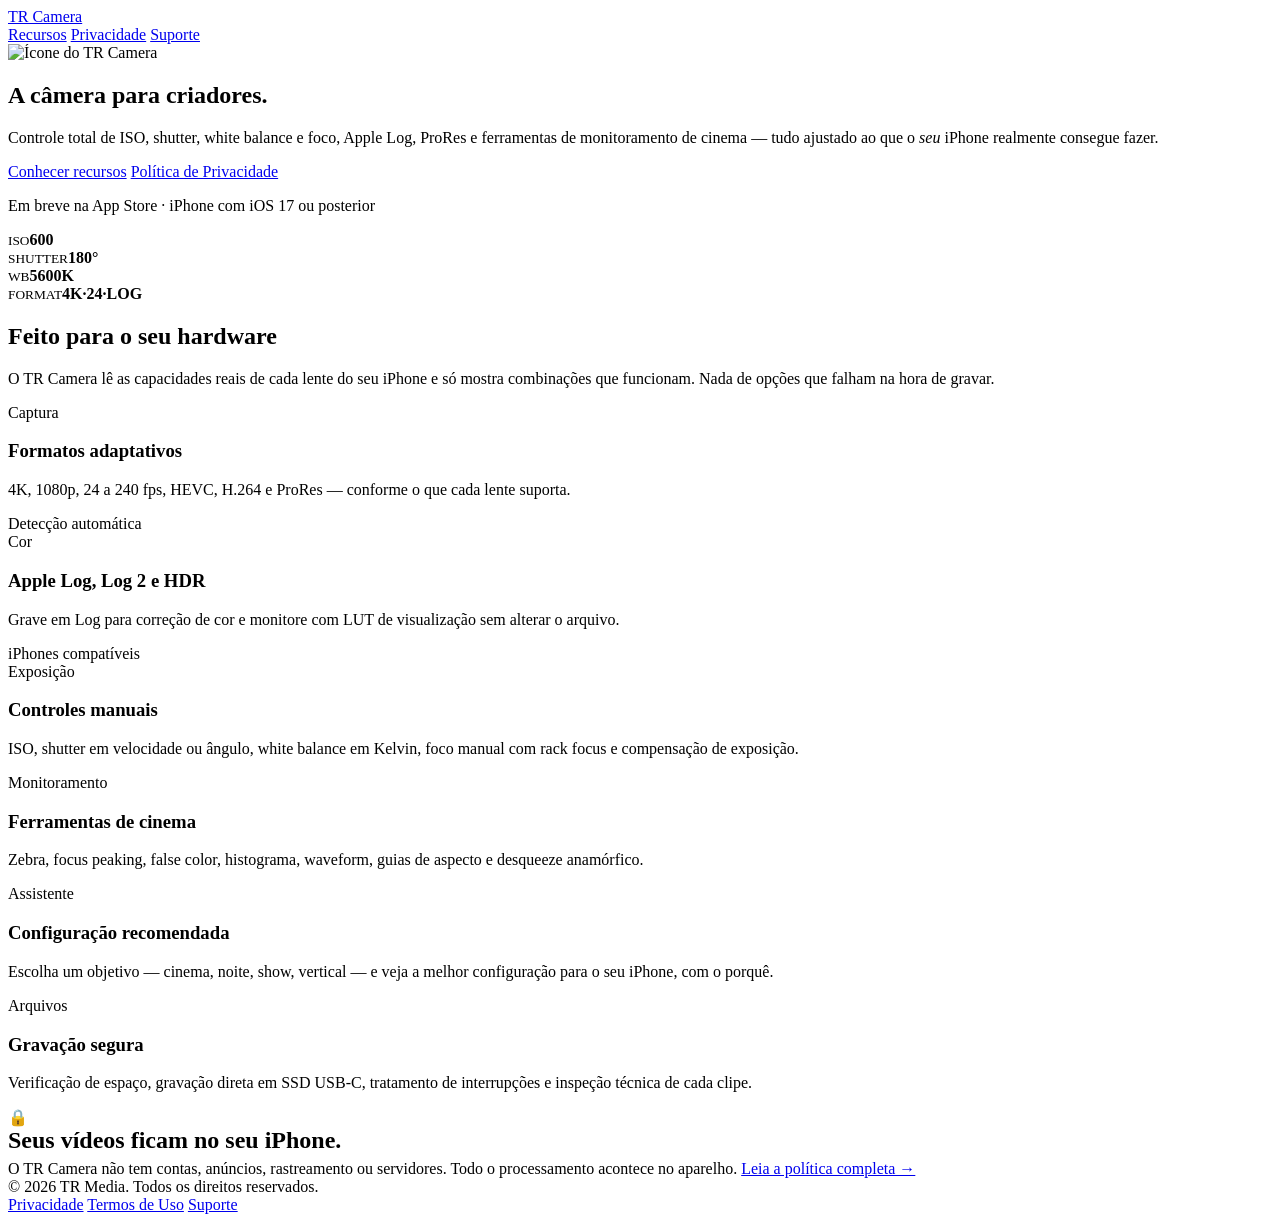
==== public/index.html @ 726fb90d "Vercel: serve public/ directly, no build step Renames site/ to public/ so Vercel serves it as-is; re" ====
<!doctype html>
<html lang="pt-BR">
<head>
  <meta charset="utf-8">
  <meta name="viewport" content="width=device-width, initial-scale=1">
  <title>TR Camera — Câmera de vídeo profissional para iPhone</title>
  <meta name="description" content="TR Camera transforma o seu iPhone numa câmera de vídeo profissional: ISO, shutter angle, Apple Log, ProRes, zebra, focus peaking e waveform — adaptado ao hardware real de cada iPhone.">
  <meta property="og:title" content="TR Camera">
  <meta property="og:description" content="Câmera de vídeo profissional que se adapta ao seu iPhone.">
  <meta property="og:image" content="/assets/icon.png">
  <meta name="theme-color" content="#07090c">
  <link rel="icon" href="/assets/icon-256.png">
  <link rel="apple-touch-icon" href="/assets/icon-256.png">
  <link rel="preconnect" href="https://fonts.googleapis.com">
  <link href="https://fonts.googleapis.com/css2?family=Inter:wght@400;600;700;800&display=swap" rel="stylesheet">
  <link rel="stylesheet" href="/styles.css">
</head>
<body>
  <header class="nav">
    <div class="wrap">
      <a class="brand" href="/"><img src="/assets/icon-256.png" alt="">TR Camera</a>
      <nav class="nav-links">
        <a href="#recursos">Recursos</a>
        <a href="#privacidade">Privacidade</a>
        <a href="/suporte">Suporte</a>
      </nav>
    </div>
  </header>

  <main>
    <section class="hero">
      <div class="wrap">
        <img class="icon" src="/assets/icon.png" alt="Ícone do TR Camera">
        <h1>A câmera para criadores.</h1>
        <p class="lead">Controle total de ISO, shutter, white balance e foco, Apple Log, ProRes e ferramentas de monitoramento de cinema — tudo ajustado ao que o <em>seu</em> iPhone realmente consegue fazer.</p>
        <div class="cta">
          <a class="btn primary" href="#recursos">Conhecer recursos</a>
          <a class="btn ghost" href="/privacidade">Política de Privacidade</a>
        </div>
        <p class="soon">Em breve na App Store · iPhone com iOS 17 ou posterior</p>
        <div class="wrap hud" aria-hidden="true">
          <div class="cell"><small>ISO</small><b>600</b></div>
          <div class="cell"><small>SHUTTER</small><b>180°</b></div>
          <div class="cell"><small>WB</small><b>5600K</b></div>
          <div class="cell"><small>FORMAT</small><b>4K·24·LOG</b></div>
        </div>
      </div>
    </section>

    <section id="recursos">
      <div class="wrap">
        <h2>Feito para o seu hardware</h2>
        <p class="section-lead">O TR Camera lê as capacidades reais de cada lente do seu iPhone e só mostra combinações que funcionam. Nada de opções que falham na hora de gravar.</p>
        <div class="grid">
          <div class="card"><div class="k">Captura</div><h3>Formatos adaptativos</h3><p>4K, 1080p, 24 a 240 fps, HEVC, H.264 e ProRes — conforme o que cada lente suporta.</p><span class="pill">Detecção automática</span></div>
          <div class="card"><div class="k">Cor</div><h3>Apple Log, Log 2 e HDR</h3><p>Grave em Log para correção de cor e monitore com LUT de visualização sem alterar o arquivo.</p><span class="pill">iPhones compatíveis</span></div>
          <div class="card"><div class="k">Exposição</div><h3>Controles manuais</h3><p>ISO, shutter em velocidade ou ângulo, white balance em Kelvin, foco manual com rack focus e compensação de exposição.</p></div>
          <div class="card"><div class="k">Monitoramento</div><h3>Ferramentas de cinema</h3><p>Zebra, focus peaking, false color, histograma, waveform, guias de aspecto e desqueeze anamórfico.</p></div>
          <div class="card"><div class="k">Assistente</div><h3>Configuração recomendada</h3><p>Escolha um objetivo — cinema, noite, show, vertical — e veja a melhor configuração para o seu iPhone, com o porquê.</p></div>
          <div class="card"><div class="k">Arquivos</div><h3>Gravação segura</h3><p>Verificação de espaço, gravação direta em SSD USB-C, tratamento de interrupções e inspeção técnica de cada clipe.</p></div>
        </div>
      </div>
    </section>

    <section id="privacidade">
      <div class="wrap">
        <div class="privacy-banner">
          <div class="big">🔒</div>
          <div>
            <h2 style="margin:0 0 6px">Seus vídeos ficam no seu iPhone.</h2>
            <p style="margin:0;color:var(--muted)">O TR Camera não tem contas, anúncios, rastreamento ou servidores. Todo o processamento acontece no aparelho. <a href="/privacidade">Leia a política completa →</a></p>
          </div>
        </div>
      </div>
    </section>
  </main>

  <footer>
    <div class="wrap">
      <span>© 2026 TR Media. Todos os direitos reservados.</span>
      <nav>
        <a href="/privacidade">Privacidade</a>
        <a href="/termos">Termos de Uso</a>
        <a href="/suporte">Suporte</a>
      </nav>
    </div>
  </footer>
</body>
</html>
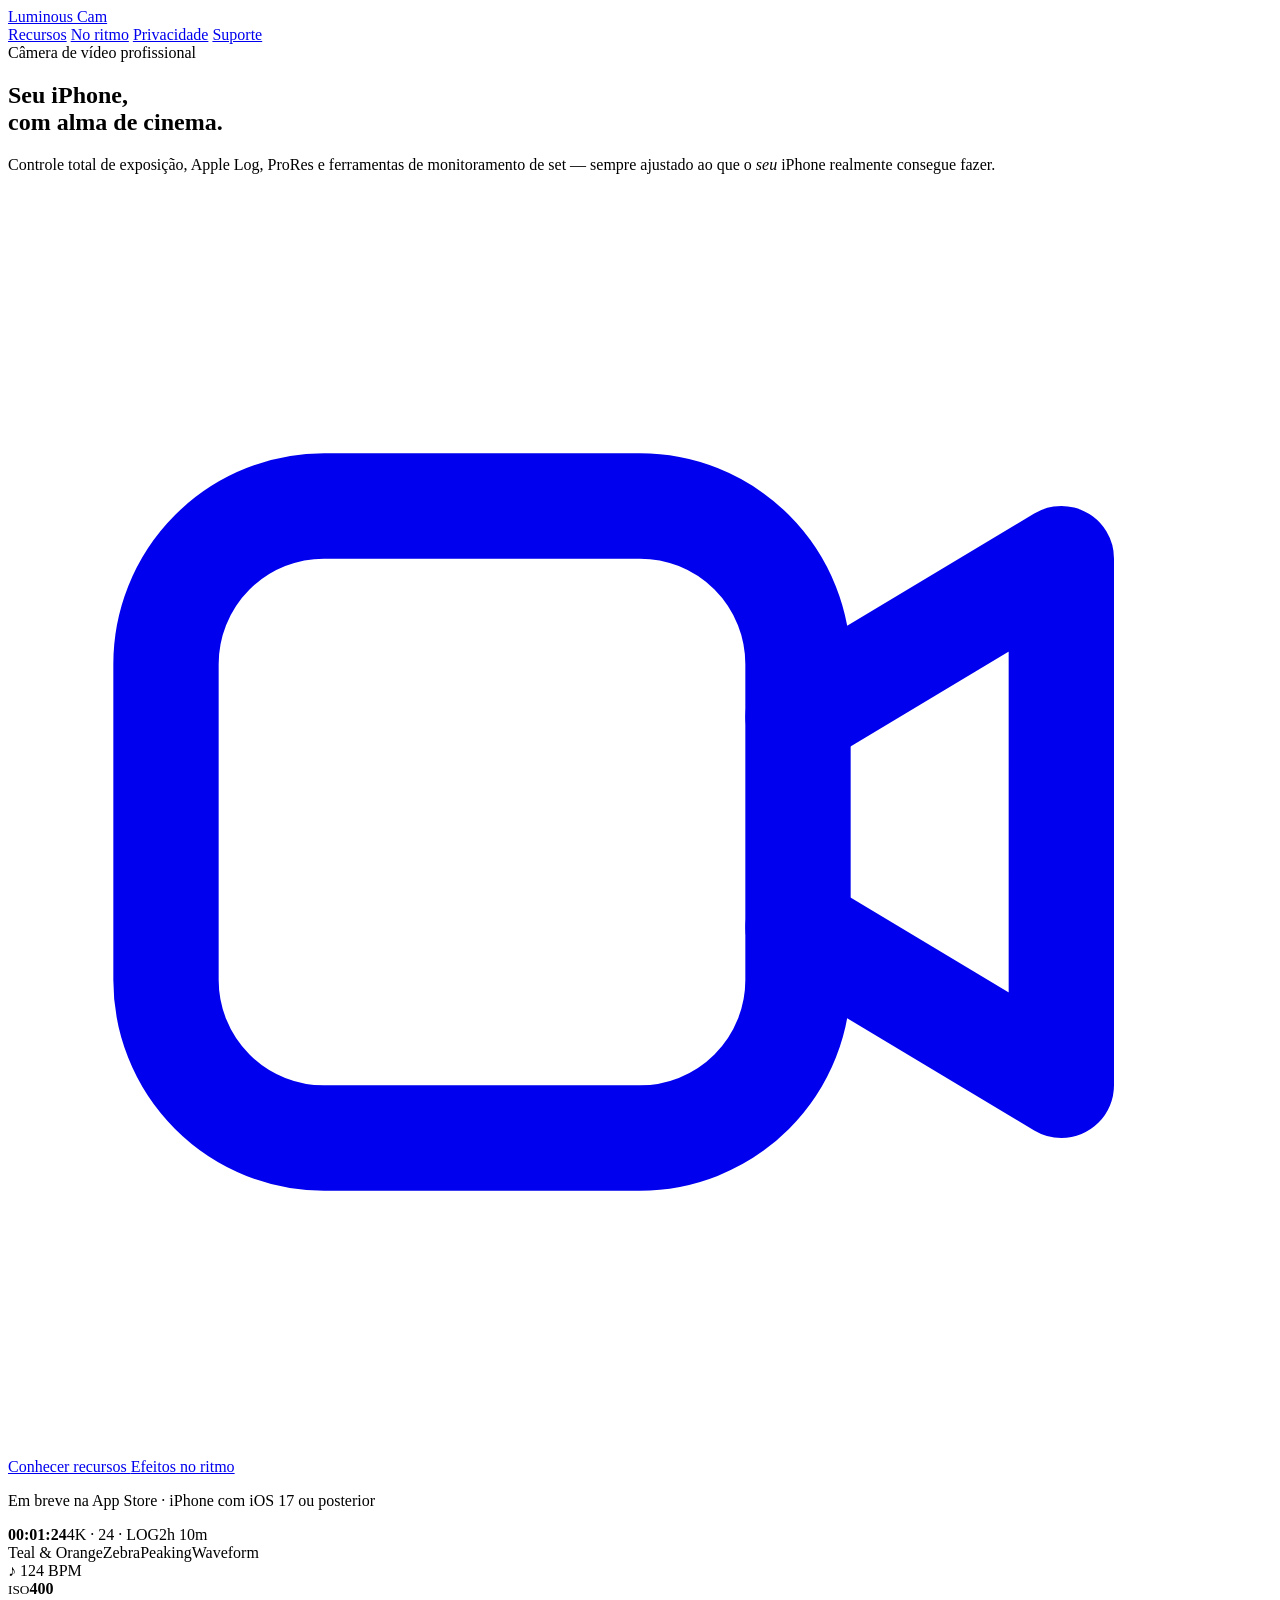
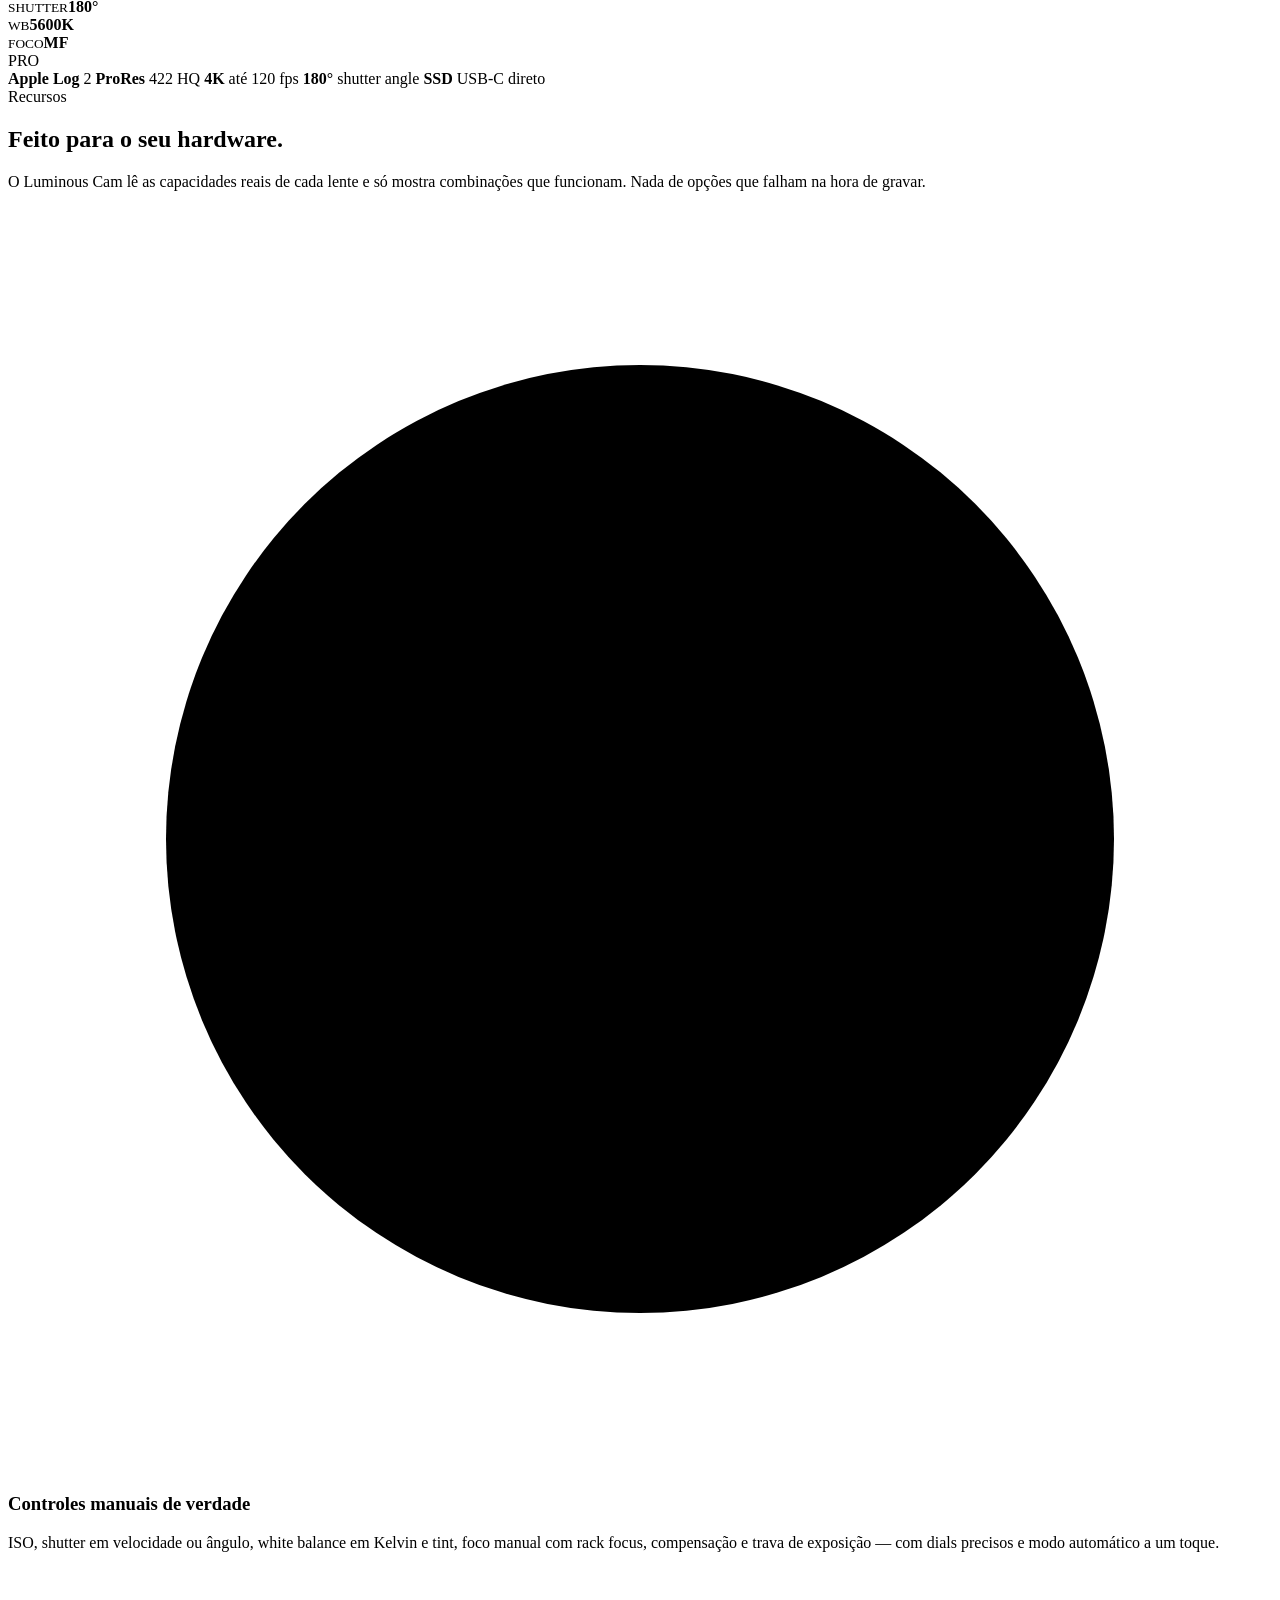
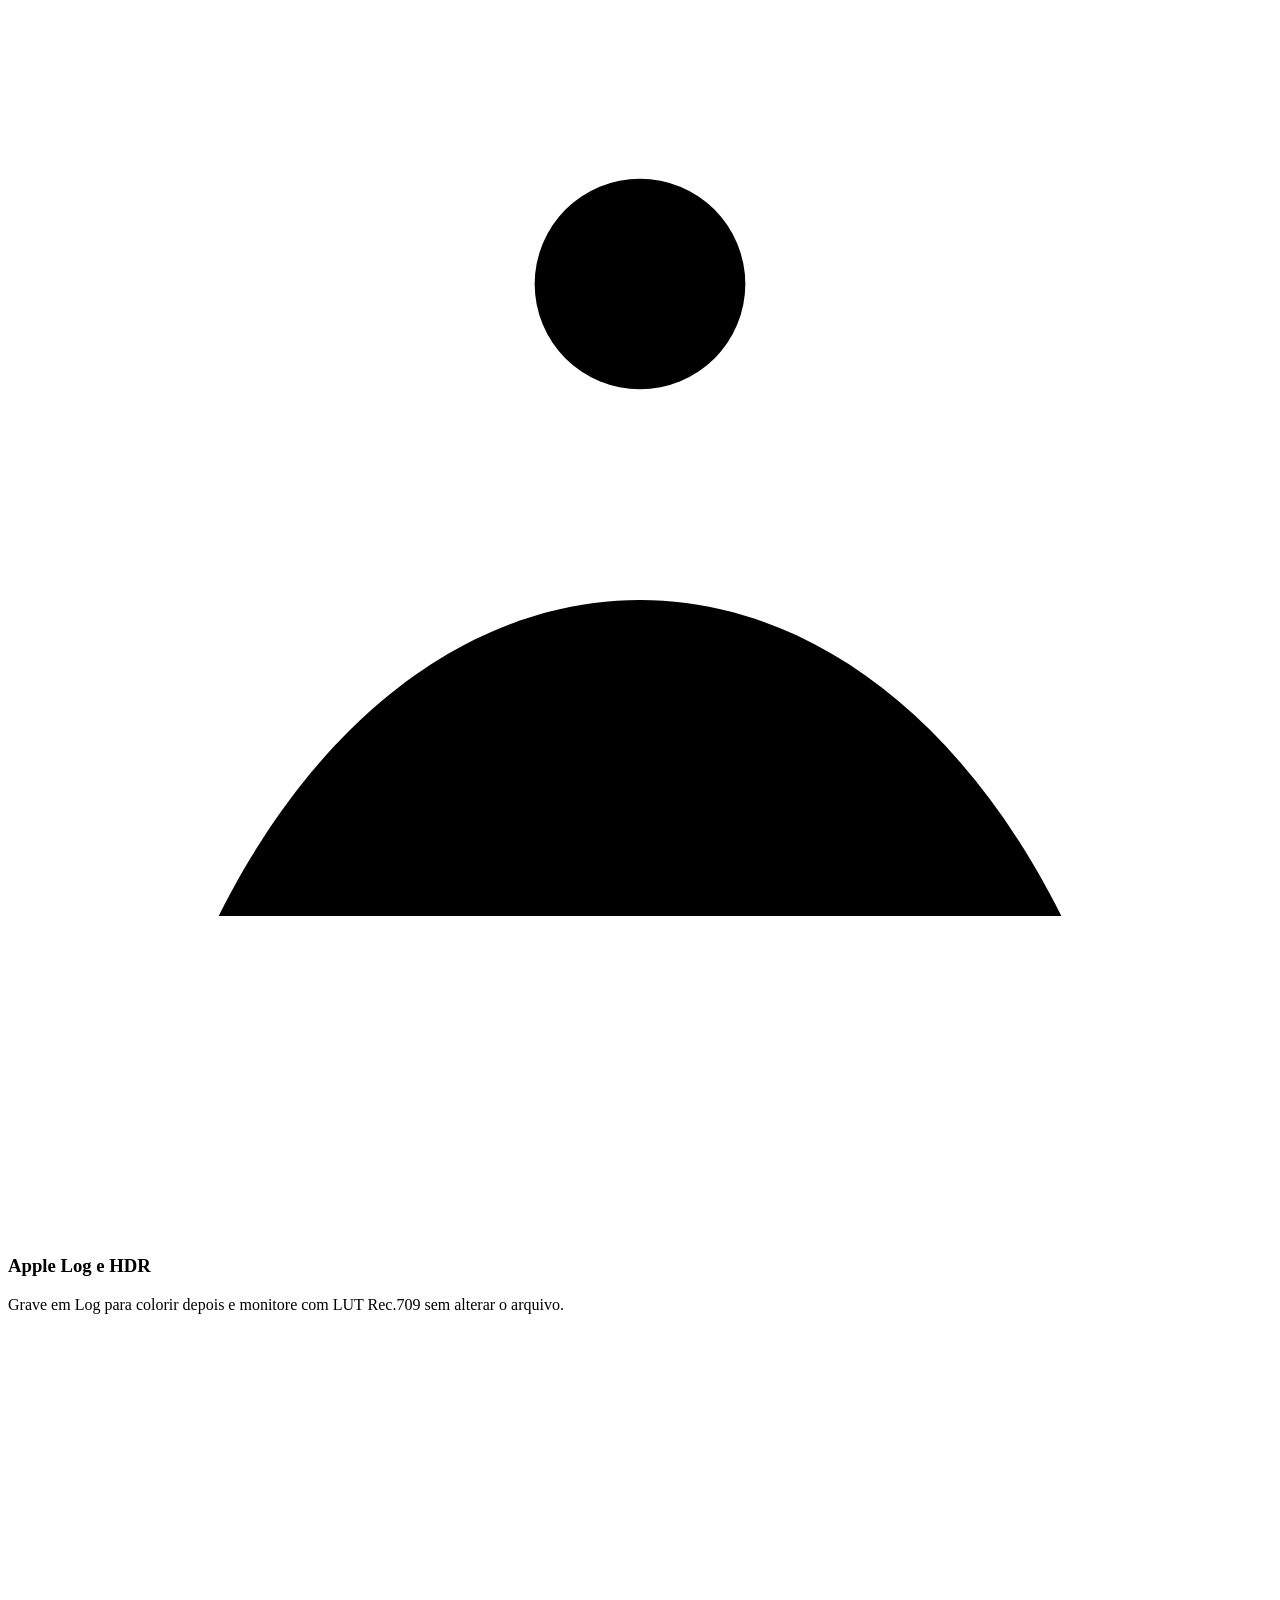
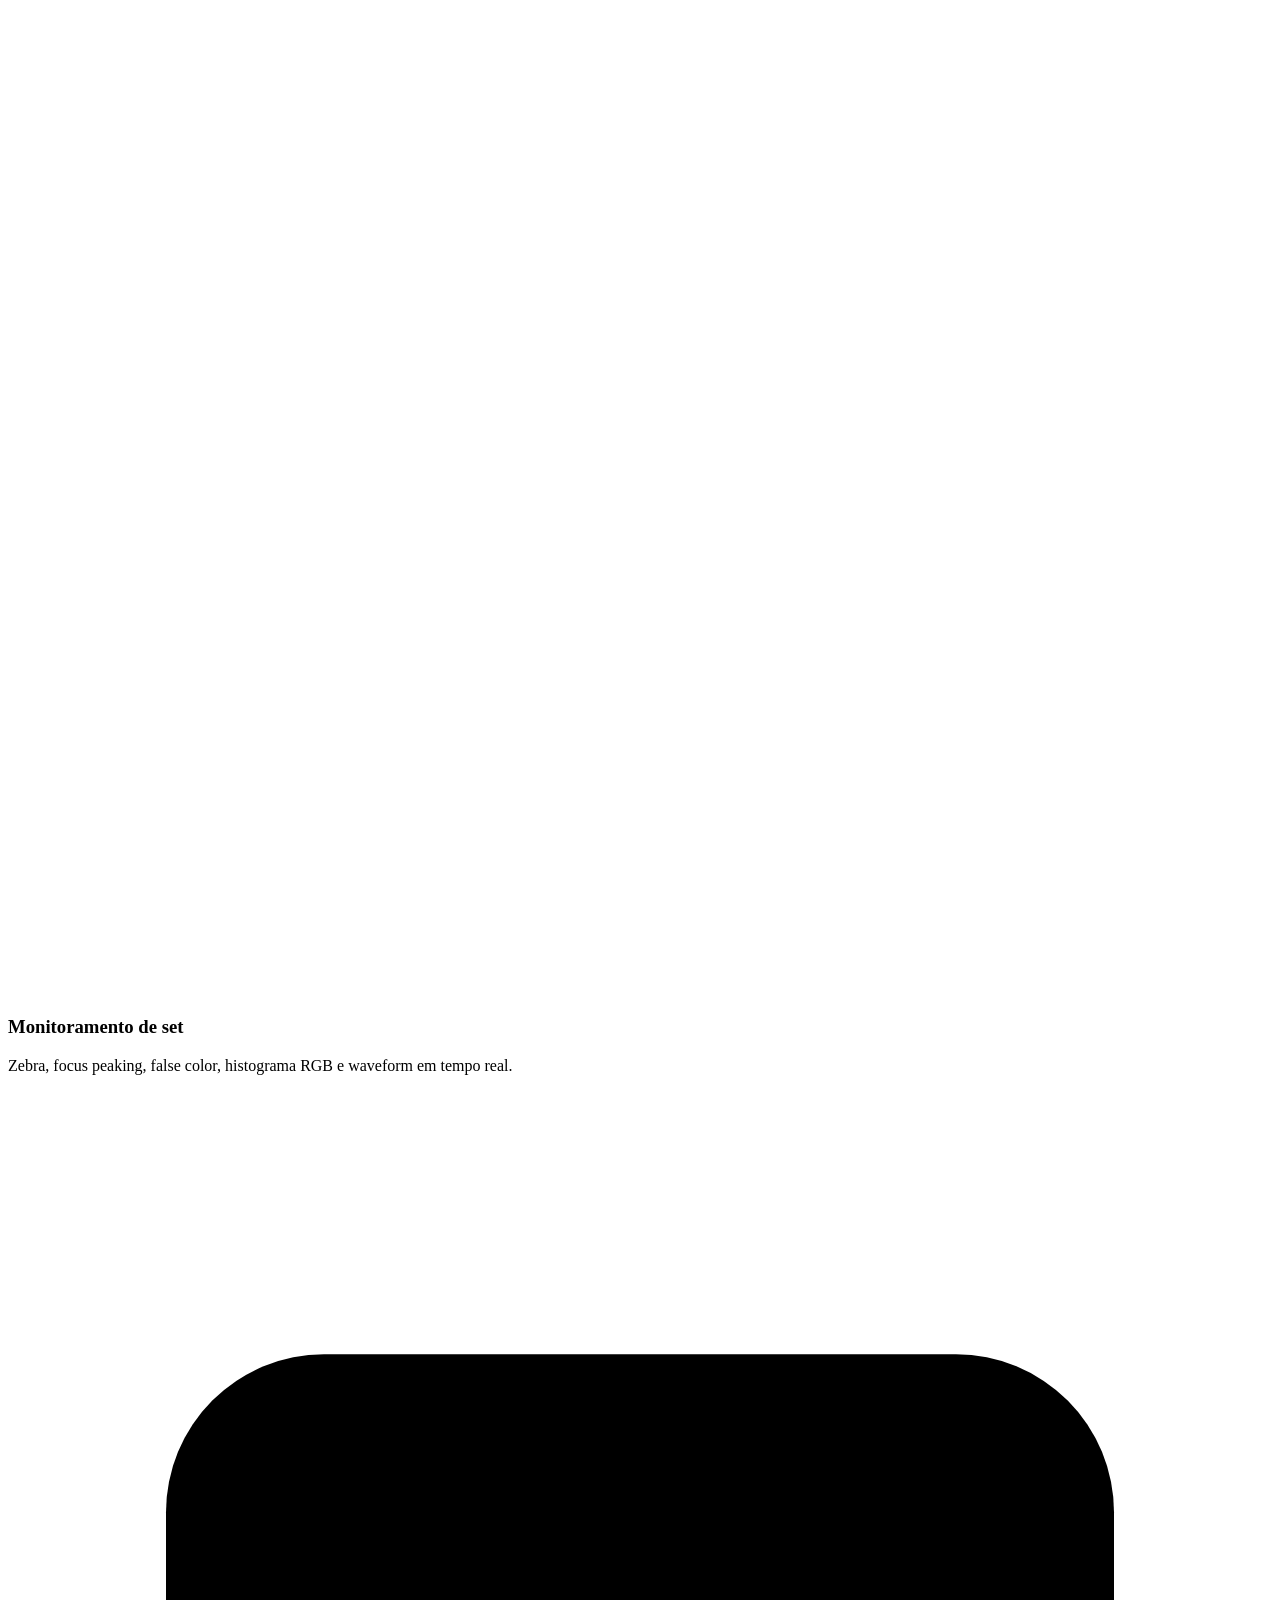
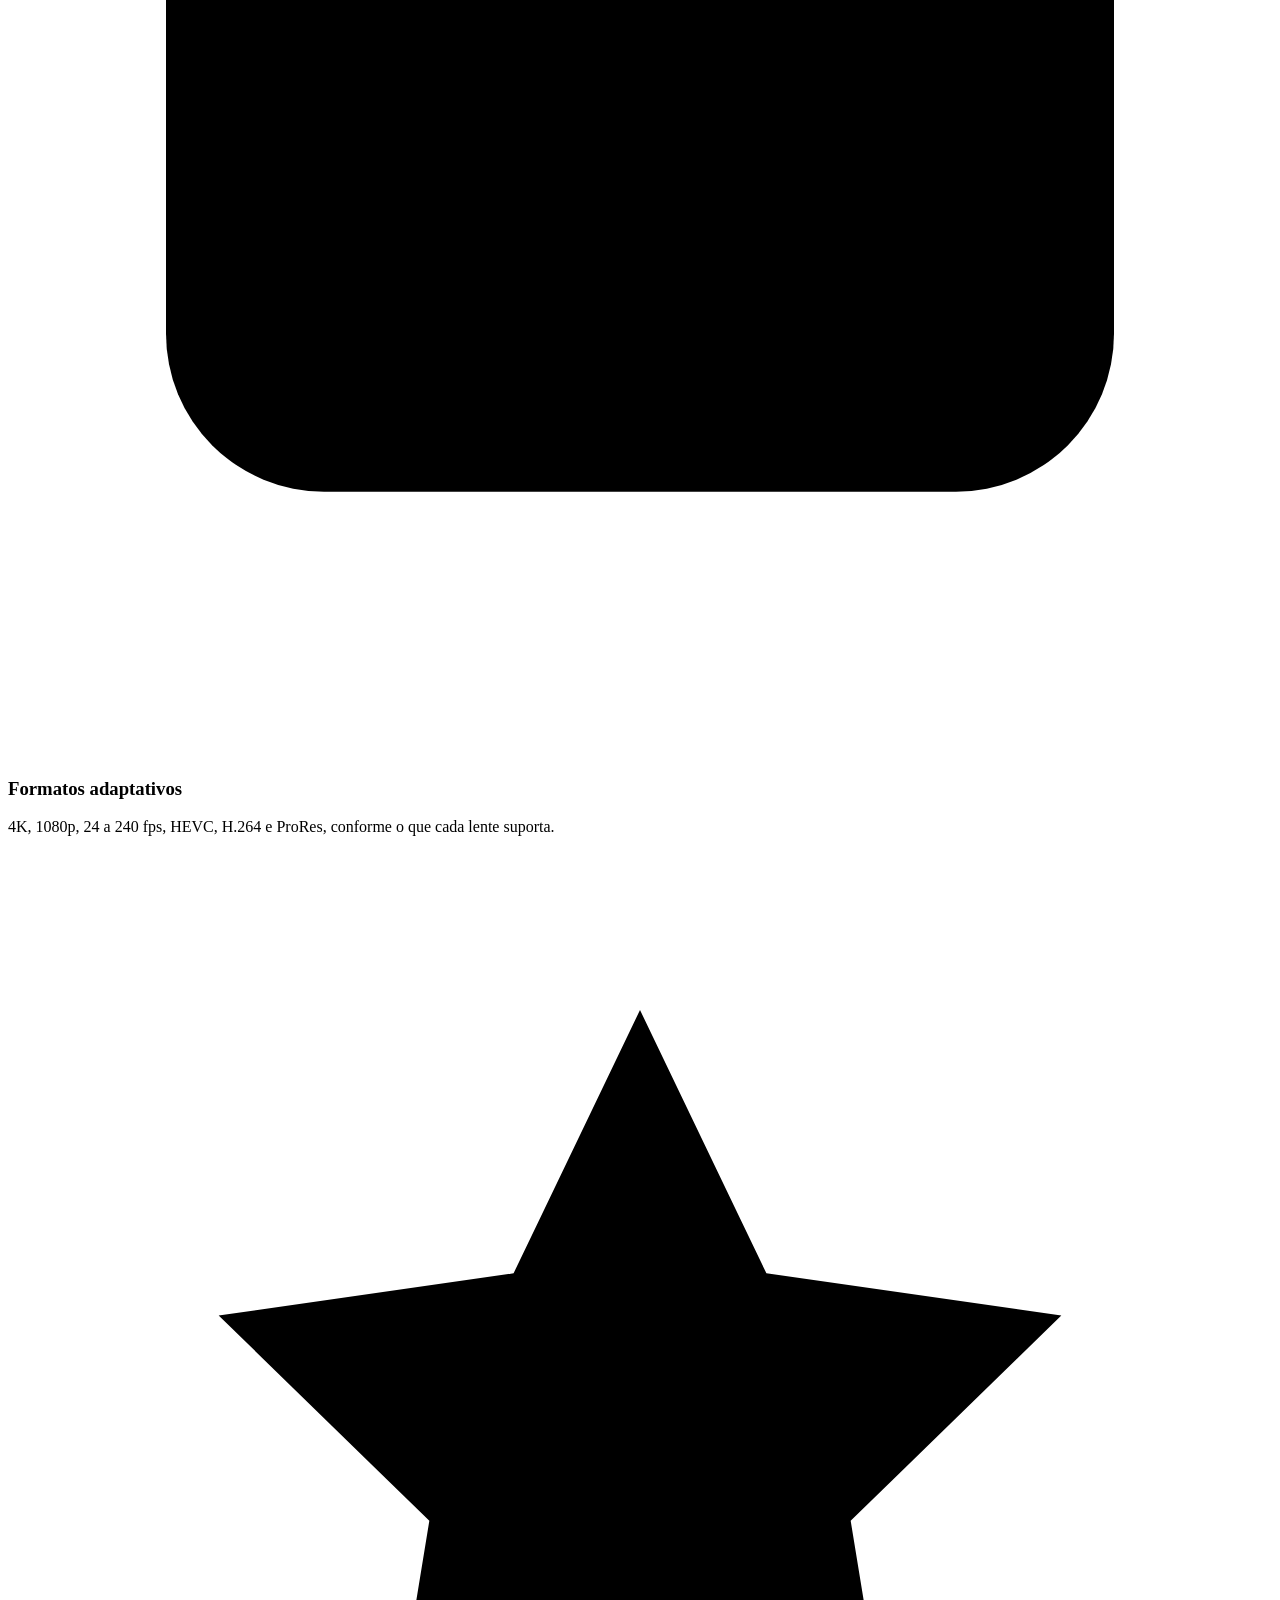
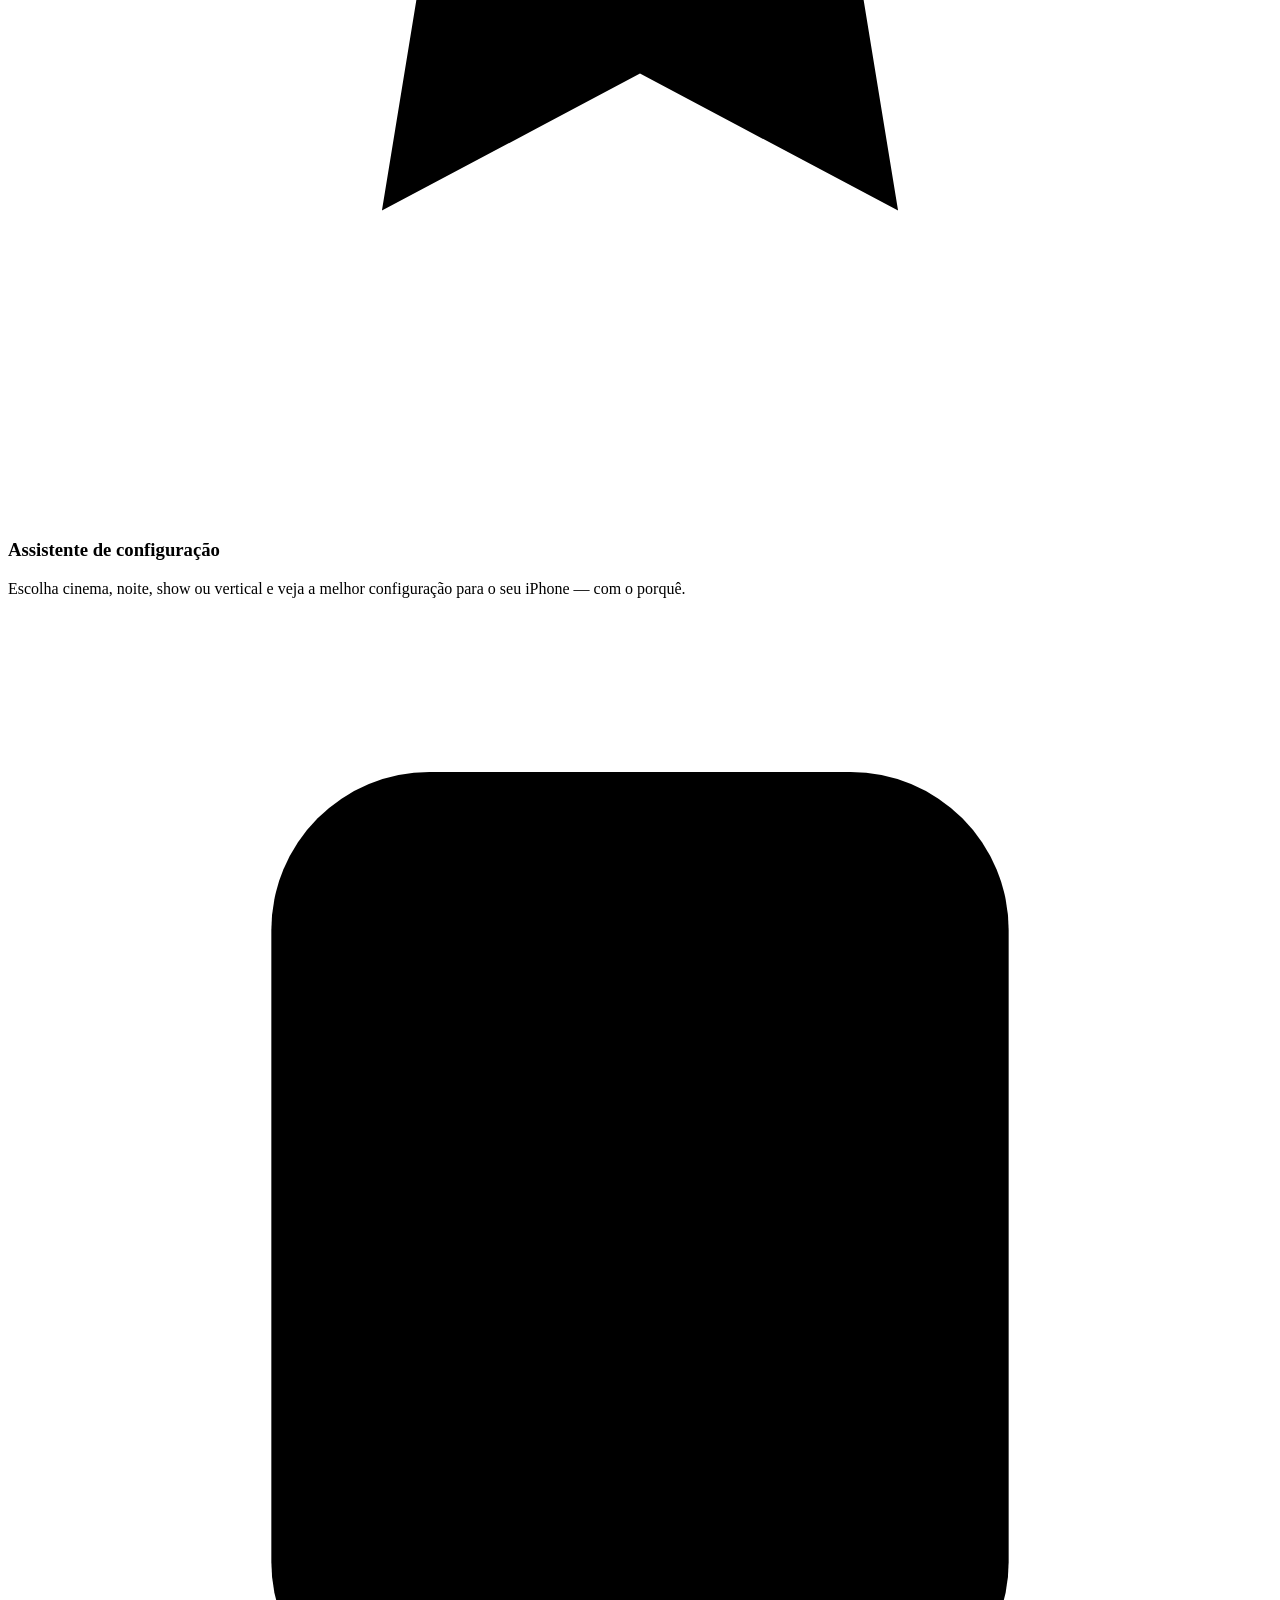
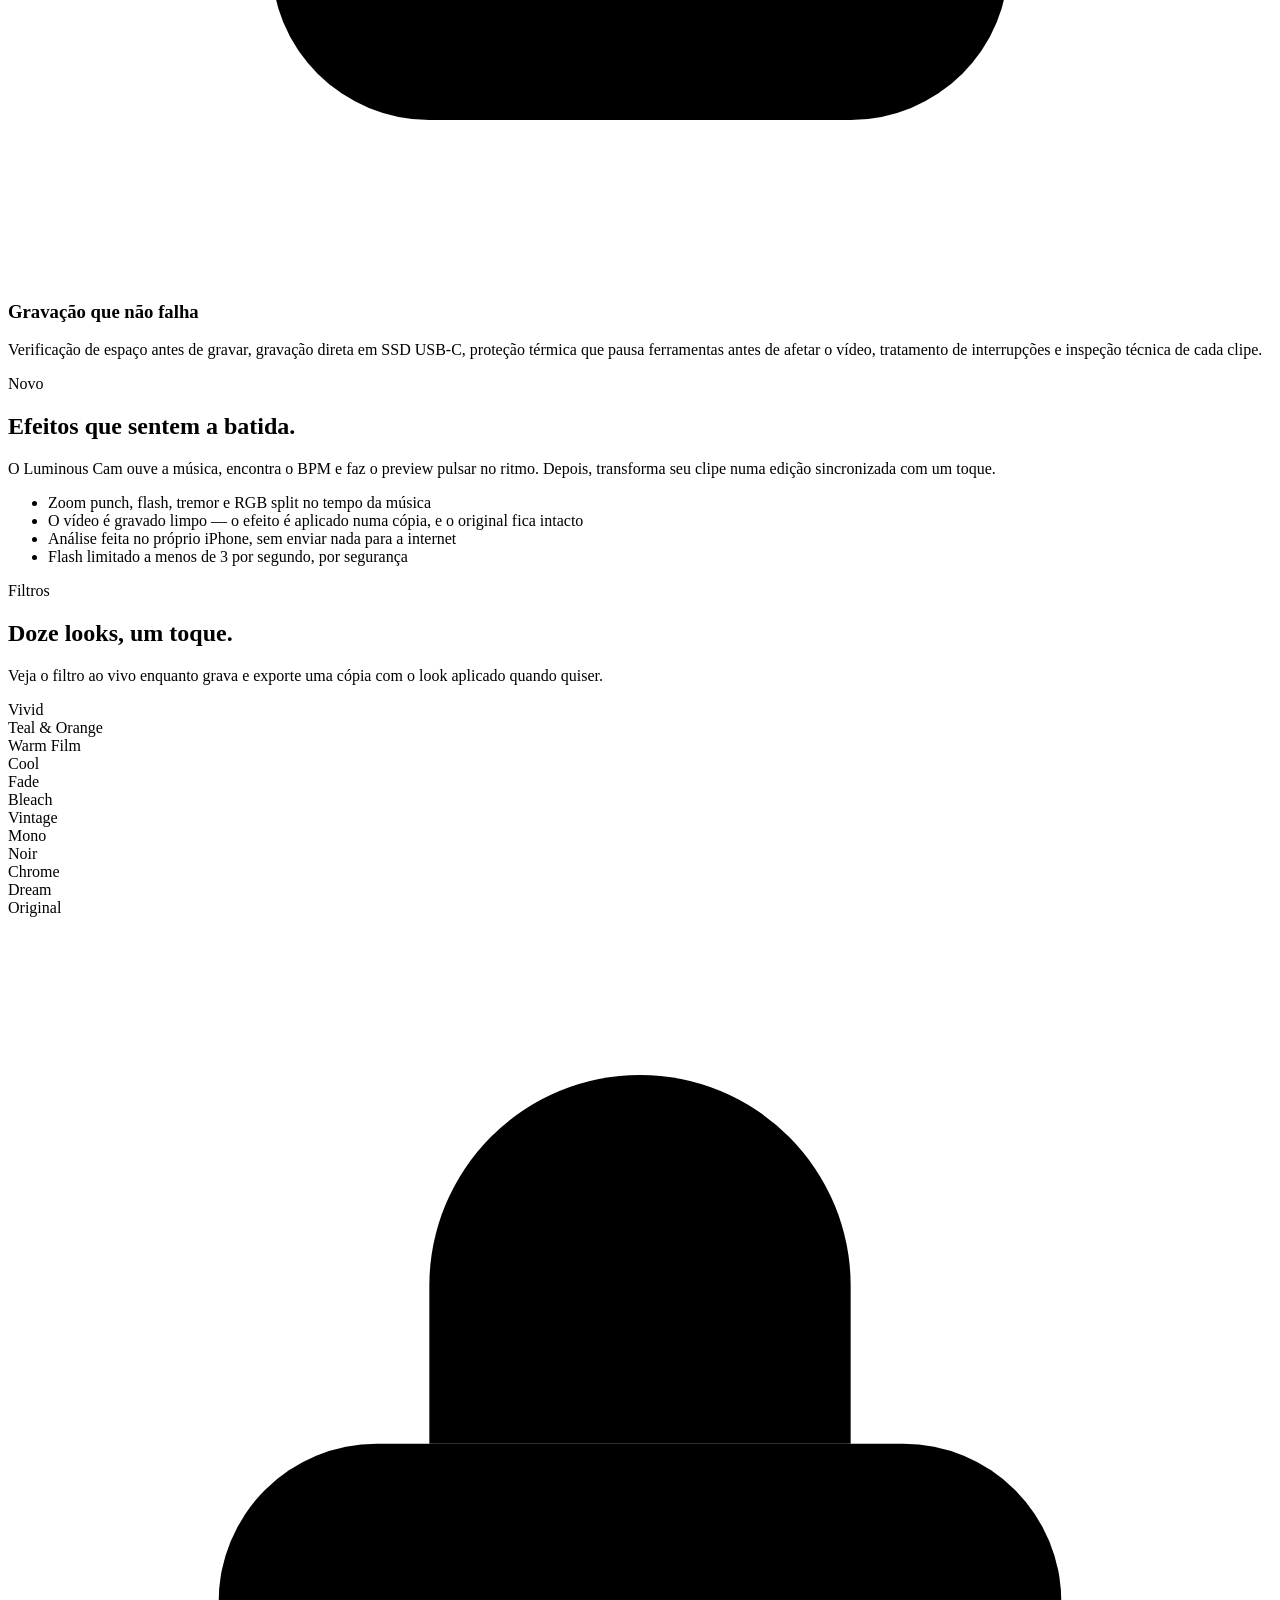
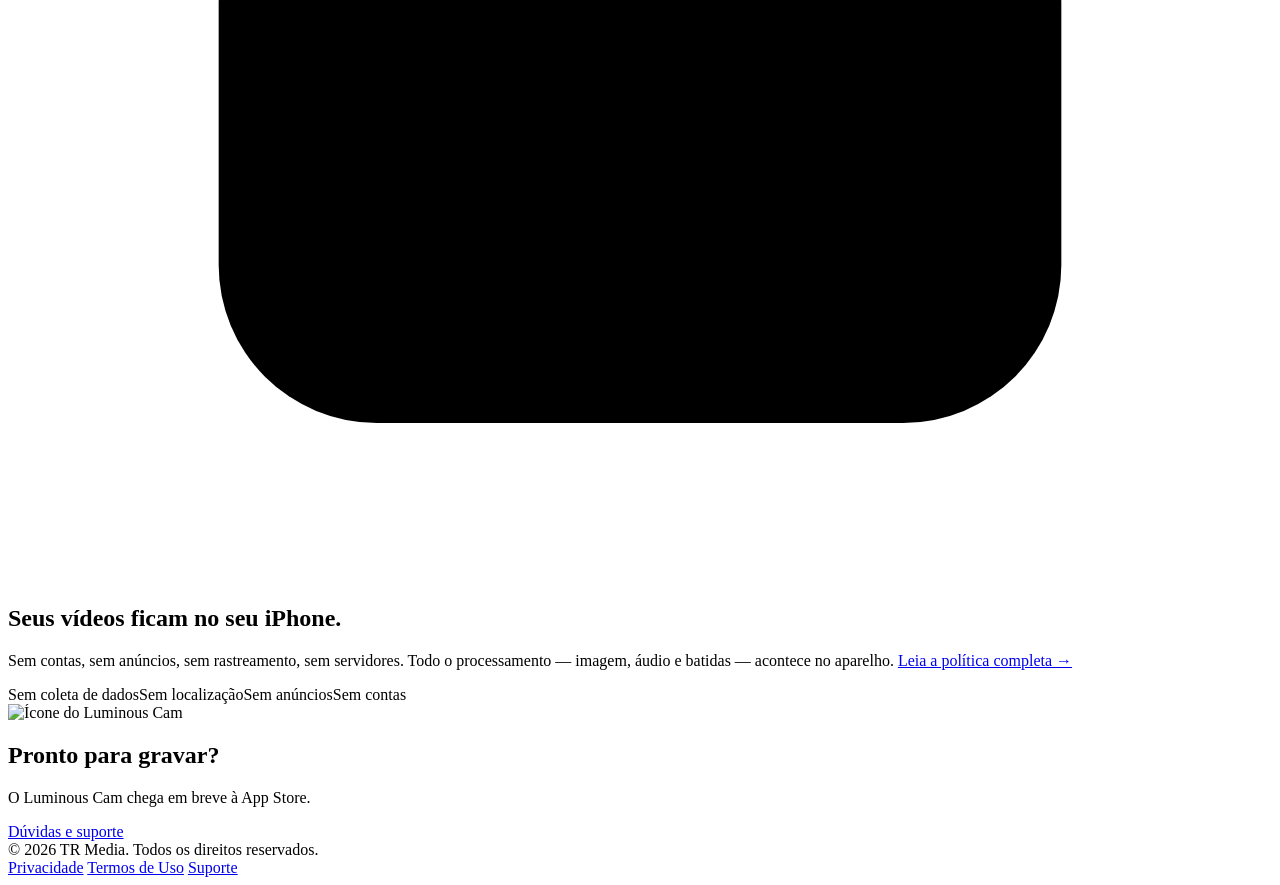
==== commit 86b31e53: "Rename to Luminous Cam, new aperture icon, redesigned site - Display name, permission texts, file me" ====
--- a/public/index.html
+++ b/public/index.html
@@ -3,26 +3,27 @@
 <head>
   <meta charset="utf-8">
   <meta name="viewport" content="width=device-width, initial-scale=1">
-  <title>TR Camera — Câmera de vídeo profissional para iPhone</title>
-  <meta name="description" content="TR Camera transforma o seu iPhone numa câmera de vídeo profissional: ISO, shutter angle, Apple Log, ProRes, zebra, focus peaking e waveform — adaptado ao hardware real de cada iPhone.">
-  <meta property="og:title" content="TR Camera">
-  <meta property="og:description" content="Câmera de vídeo profissional que se adapta ao seu iPhone.">
+  <title>Luminous Cam — câmera de cinema para iPhone</title>
+  <meta name="description" content="Luminous Cam transforma o seu iPhone numa câmera de cinema: ISO, shutter angle, Apple Log, ProRes, zebra, focus peaking, waveform, filtros e efeitos no ritmo da música — adaptado ao hardware real de cada iPhone.">
+  <meta property="og:title" content="Luminous Cam">
+  <meta property="og:description" content="Seu iPhone, com alma de cinema.">
   <meta property="og:image" content="/assets/icon.png">
-  <meta name="theme-color" content="#07090c">
+  <meta name="theme-color" content="#06070a">
   <link rel="icon" href="/assets/icon-256.png">
   <link rel="apple-touch-icon" href="/assets/icon-256.png">
-  <link rel="preconnect" href="https://fonts.googleapis.com">
-  <link href="https://fonts.googleapis.com/css2?family=Inter:wght@400;600;700;800&display=swap" rel="stylesheet">
   <link rel="stylesheet" href="/styles.css">
 </head>
 <body>
+  <div class="aurora" aria-hidden="true"></div>
+
   <header class="nav">
     <div class="wrap">
-      <a class="brand" href="/"><img src="/assets/icon-256.png" alt="">TR Camera</a>
+      <a class="brand" href="/"><img src="/assets/icon-256.png" alt="">Luminous Cam</a>
       <nav class="nav-links">
         <a href="#recursos">Recursos</a>
+        <a href="#ritmo">No ritmo</a>
         <a href="#privacidade">Privacidade</a>
-        <a href="/suporte">Suporte</a>
+        <a class="pill-link" href="/suporte">Suporte</a>
       </nav>
     </div>
   </header>
@@ -30,47 +31,162 @@
   <main>
     <section class="hero">
       <div class="wrap">
-        <img class="icon" src="/assets/icon.png" alt="Ícone do TR Camera">
-        <h1>A câmera para criadores.</h1>
-        <p class="lead">Controle total de ISO, shutter, white balance e foco, Apple Log, ProRes e ferramentas de monitoramento de cinema — tudo ajustado ao que o <em>seu</em> iPhone realmente consegue fazer.</p>
-        <div class="cta">
-          <a class="btn primary" href="#recursos">Conhecer recursos</a>
-          <a class="btn ghost" href="/privacidade">Política de Privacidade</a>
-        </div>
-        <p class="soon">Em breve na App Store · iPhone com iOS 17 ou posterior</p>
-        <div class="wrap hud" aria-hidden="true">
-          <div class="cell"><small>ISO</small><b>600</b></div>
-          <div class="cell"><small>SHUTTER</small><b>180°</b></div>
-          <div class="cell"><small>WB</small><b>5600K</b></div>
-          <div class="cell"><small>FORMAT</small><b>4K·24·LOG</b></div>
-        </div>
-      </div>
-    </section>
-
-    <section id="recursos">
-      <div class="wrap">
-        <h2>Feito para o seu hardware</h2>
-        <p class="section-lead">O TR Camera lê as capacidades reais de cada lente do seu iPhone e só mostra combinações que funcionam. Nada de opções que falham na hora de gravar.</p>
+        <div>
+          <span class="eyebrow">Câmera de vídeo profissional</span>
+          <h1>Seu iPhone,<br>com <span class="grad-text">alma de cinema.</span></h1>
+          <p class="lead">Controle total de exposição, Apple Log, ProRes e ferramentas de monitoramento de set — sempre ajustado ao que o <em>seu</em> iPhone realmente consegue fazer.</p>
+          <div class="cta">
+            <a class="btn primary" href="#recursos">
+              <svg viewBox="0 0 24 24" fill="none" stroke="currentColor" stroke-width="2" stroke-linecap="round" stroke-linejoin="round" aria-hidden="true"><path d="M15 10l5-3v10l-5-3"/><rect x="3" y="6" width="12" height="12" rx="3"/></svg>
+              Conhecer recursos
+            </a>
+            <a class="btn ghost" href="#ritmo">Efeitos no ritmo</a>
+          </div>
+          <p class="soon">Em breve na App Store · iPhone com iOS 17 ou posterior</p>
+        </div>
+
+        <div class="phone-stage" aria-hidden="true">
+          <div class="phone">
+            <div class="screen">
+              <div class="island"></div>
+              <div class="status"><span><span class="rec-dot"></span><b>00:01:24</b></span><span>4K · 24 · LOG</span><span>2h 10m</span></div>
+              <div class="chips"><span class="chip on">Teal &amp; Orange</span><span class="chip on">Zebra</span><span class="chip">Peaking</span><span class="chip">Waveform</span></div>
+              <div class="viewfinder">
+                <div class="scene"></div>
+                <div class="zebra"></div>
+                <div class="thirds"></div>
+                <span class="bpm-badge">♪ 124 BPM</span>
+                <div class="histo"><i style="height:20%"></i><i style="height:35%"></i><i style="height:55%"></i><i style="height:70%"></i><i style="height:62%"></i><i style="height:48%"></i><i style="height:52%"></i><i style="height:66%"></i><i style="height:80%"></i><i style="height:58%"></i><i style="height:40%"></i><i style="height:28%"></i><i style="height:36%"></i><i style="height:22%"></i></div>
+              </div>
+              <div class="params">
+                <div class="param"><small>ISO</small><b>400</b></div>
+                <div class="param"><small>SHUTTER</small><b>180°</b></div>
+                <div class="param"><small>WB</small><b>5600K</b></div>
+                <div class="param"><small>FOCO</small><b>MF</b></div>
+              </div>
+              <div class="controls"><span class="thumb"></span><span class="shutter"><span></span></span><span class="mode">PRO</span></div>
+            </div>
+          </div>
+        </div>
+      </div>
+    </section>
+
+    <div class="strip">
+      <div class="wrap">
+        <span><b>Apple Log</b> 2</span>
+        <span><b>ProRes</b> 422 HQ</span>
+        <span><b>4K</b> até 120 fps</span>
+        <span><b>180°</b> shutter angle</span>
+        <span><b>SSD</b> USB-C direto</span>
+      </div>
+    </div>
+
+    <section class="block" id="recursos">
+      <div class="wrap">
+        <div class="section-head">
+          <span class="eyebrow">Recursos</span>
+          <h2>Feito para o <span class="grad-text">seu</span> hardware.</h2>
+          <p>O Luminous Cam lê as capacidades reais de cada lente e só mostra combinações que funcionam. Nada de opções que falham na hora de gravar.</p>
+        </div>
         <div class="grid">
-          <div class="card"><div class="k">Captura</div><h3>Formatos adaptativos</h3><p>4K, 1080p, 24 a 240 fps, HEVC, H.264 e ProRes — conforme o que cada lente suporta.</p><span class="pill">Detecção automática</span></div>
-          <div class="card"><div class="k">Cor</div><h3>Apple Log, Log 2 e HDR</h3><p>Grave em Log para correção de cor e monitore com LUT de visualização sem alterar o arquivo.</p><span class="pill">iPhones compatíveis</span></div>
-          <div class="card"><div class="k">Exposição</div><h3>Controles manuais</h3><p>ISO, shutter em velocidade ou ângulo, white balance em Kelvin, foco manual com rack focus e compensação de exposição.</p></div>
-          <div class="card"><div class="k">Monitoramento</div><h3>Ferramentas de cinema</h3><p>Zebra, focus peaking, false color, histograma, waveform, guias de aspecto e desqueeze anamórfico.</p></div>
-          <div class="card"><div class="k">Assistente</div><h3>Configuração recomendada</h3><p>Escolha um objetivo — cinema, noite, show, vertical — e veja a melhor configuração para o seu iPhone, com o porquê.</p></div>
-          <div class="card"><div class="k">Arquivos</div><h3>Gravação segura</h3><p>Verificação de espaço, gravação direta em SSD USB-C, tratamento de interrupções e inspeção técnica de cada clipe.</p></div>
-        </div>
-      </div>
-    </section>
-
-    <section id="privacidade">
-      <div class="wrap">
-        <div class="privacy-banner">
-          <div class="big">🔒</div>
+          <div class="card wide">
+            <div class="ico"><svg viewBox="0 0 24 24"><circle cx="12" cy="12" r="9"/><circle cx="12" cy="12" r="4"/><path d="M12 3v5M21 12h-5M12 21v-5M3 12h5"/></svg></div>
+            <h3>Controles manuais de verdade</h3>
+            <p>ISO, shutter em velocidade ou ângulo, white balance em Kelvin e tint, foco manual com rack focus, compensação e trava de exposição — com dials precisos e modo automático a um toque.</p>
+          </div>
+          <div class="card">
+            <div class="ico"><svg viewBox="0 0 24 24"><path d="M4 18c4-8 12-8 16 0"/><path d="M4 12h16" opacity=".5"/><circle cx="12" cy="6" r="2"/></svg></div>
+            <h3>Apple Log e HDR</h3>
+            <p>Grave em Log para colorir depois e monitore com LUT Rec.709 sem alterar o arquivo.</p>
+          </div>
+          <div class="card">
+            <div class="ico"><svg viewBox="0 0 24 24"><path d="M3 20h18"/><path d="M6 20V10M10 20V5M14 20v-8M18 20V8"/></svg></div>
+            <h3>Monitoramento de set</h3>
+            <p>Zebra, focus peaking, false color, histograma RGB e waveform em tempo real.</p>
+          </div>
+          <div class="card">
+            <div class="ico"><svg viewBox="0 0 24 24"><rect x="3" y="5" width="18" height="14" rx="3"/><path d="M3 10h18M8 5v14"/></svg></div>
+            <h3>Formatos adaptativos</h3>
+            <p>4K, 1080p, 24 a 240 fps, HEVC, H.264 e ProRes, conforme o que cada lente suporta.</p>
+          </div>
+          <div class="card">
+            <div class="ico"><svg viewBox="0 0 24 24"><path d="M12 3l2.4 5 5.6.8-4 3.9.9 5.5L12 15.6 7.1 18.2l.9-5.5-4-3.9 5.6-.8z"/></svg></div>
+            <h3>Assistente de configuração</h3>
+            <p>Escolha cinema, noite, show ou vertical e veja a melhor configuração para o seu iPhone — com o porquê.</p>
+          </div>
+          <div class="card wide">
+            <div class="ico"><svg viewBox="0 0 24 24"><rect x="5" y="3" width="14" height="18" rx="3"/><path d="M9 7h6M9 11h6M9 15h3"/></svg></div>
+            <h3>Gravação que não falha</h3>
+            <p>Verificação de espaço antes de gravar, gravação direta em SSD USB-C, proteção térmica que pausa ferramentas antes de afetar o vídeo, tratamento de interrupções e inspeção técnica de cada clipe.</p>
+          </div>
+        </div>
+      </div>
+    </section>
+
+    <section class="block" id="ritmo">
+      <div class="wrap">
+        <div class="rhythm">
           <div>
-            <h2 style="margin:0 0 6px">Seus vídeos ficam no seu iPhone.</h2>
-            <p style="margin:0;color:var(--muted)">O TR Camera não tem contas, anúncios, rastreamento ou servidores. Todo o processamento acontece no aparelho. <a href="/privacidade">Leia a política completa →</a></p>
-          </div>
-        </div>
+            <span class="eyebrow">Novo</span>
+            <h2>Efeitos que <span class="grad-text">sentem a batida.</span></h2>
+            <p>O Luminous Cam ouve a música, encontra o BPM e faz o preview pulsar no ritmo. Depois, transforma seu clipe numa edição sincronizada com um toque.</p>
+            <ul>
+              <li>Zoom punch, flash, tremor e RGB split no tempo da música</li>
+              <li>O vídeo é gravado limpo — o efeito é aplicado numa cópia, e o original fica intacto</li>
+              <li>Análise feita no próprio iPhone, sem enviar nada para a internet</li>
+              <li>Flash limitado a menos de 3 por segundo, por segurança</li>
+            </ul>
+          </div>
+          <div class="eq" aria-hidden="true">
+            <i style="--h:55%;animation-delay:-.1s"></i><i style="--h:85%;animation-delay:-.5s"></i><i style="--h:65%;animation-delay:-.3s"></i><i style="--h:100%;animation-delay:-.8s"></i><i style="--h:70%;animation-delay:-.2s"></i><i style="--h:90%;animation-delay:-.6s"></i><i style="--h:50%;animation-delay:-.4s"></i><i style="--h:80%;animation-delay:-.9s"></i><i style="--h:60%;animation-delay:-.15s"></i><i style="--h:95%;animation-delay:-.7s"></i><i style="--h:45%;animation-delay:-.35s"></i><i style="--h:75%;animation-delay:-.55s"></i>
+          </div>
+        </div>
+      </div>
+    </section>
+
+    <section class="block" id="looks">
+      <div class="wrap">
+        <div class="section-head">
+          <span class="eyebrow">Filtros</span>
+          <h2>Doze looks, um toque.</h2>
+          <p>Veja o filtro ao vivo enquanto grava e exporte uma cópia com o look aplicado quando quiser.</p>
+        </div>
+        <div class="looks">
+          <div class="look"><div class="sw" style="--sw:linear-gradient(135deg,#ff6a3d,#ffd23d,#3dd6ff)"></div>Vivid</div>
+          <div class="look"><div class="sw" style="--sw:linear-gradient(135deg,#0f5563,#2f8a92 45%,#f0a060)"></div>Teal &amp; Orange</div>
+          <div class="look"><div class="sw" style="--sw:linear-gradient(135deg,#5a3a24,#c98a52,#f3d6a4)"></div>Warm Film</div>
+          <div class="look"><div class="sw" style="--sw:linear-gradient(135deg,#0f2244,#3a6fb0,#bcd6f2)"></div>Cool</div>
+          <div class="look"><div class="sw" style="--sw:linear-gradient(135deg,#6f6a72,#a8a0a6,#ded6d0)"></div>Fade</div>
+          <div class="look"><div class="sw" style="--sw:linear-gradient(135deg,#1c1f20,#6d7472,#d8dcd8)"></div>Bleach</div>
+          <div class="look"><div class="sw" style="--sw:linear-gradient(135deg,#4a3b2a,#a48a5c,#e8d7a8)"></div>Vintage</div>
+          <div class="look"><div class="sw" style="--sw:linear-gradient(135deg,#222,#888,#eee)"></div>Mono</div>
+          <div class="look"><div class="sw" style="--sw:radial-gradient(circle at 60% 40%,#bbb,#333 55%,#000)"></div>Noir</div>
+          <div class="look"><div class="sw" style="--sw:linear-gradient(135deg,#1b3a5c,#e0b04a,#d8402c)"></div>Chrome</div>
+          <div class="look"><div class="sw" style="--sw:radial-gradient(circle at 40% 40%,#ffe2f0,#c9a4e8 50%,#7a7ad8)"></div>Dream</div>
+          <div class="look"><div class="sw" style="--sw:conic-gradient(from 200deg,#3ee3c1,#5c8cff,#8f7bff,#3ee3c1)"></div>Original</div>
+        </div>
+      </div>
+    </section>
+
+    <section class="block" id="privacidade">
+      <div class="wrap">
+        <div class="privacy">
+          <div class="lock"><svg viewBox="0 0 24 24"><rect x="4" y="10" width="16" height="11" rx="3"/><path d="M8 10V7a4 4 0 018 0v3"/><circle cx="12" cy="15.5" r="1.4"/></svg></div>
+          <div>
+            <h2>Seus vídeos ficam no seu iPhone.</h2>
+            <p>Sem contas, sem anúncios, sem rastreamento, sem servidores. Todo o processamento — imagem, áudio e batidas — acontece no aparelho. <a href="/privacidade">Leia a política completa →</a></p>
+            <div class="checks"><span>Sem coleta de dados</span><span>Sem localização</span><span>Sem anúncios</span><span>Sem contas</span></div>
+          </div>
+        </div>
+      </div>
+    </section>
+
+    <section class="final">
+      <div class="wrap">
+        <img src="/assets/icon-256.png" alt="Ícone do Luminous Cam">
+        <h2>Pronto para <span class="grad-text">gravar?</span></h2>
+        <p>O Luminous Cam chega em breve à App Store.</p>
+        <a class="btn ghost" href="/suporte">Dúvidas e suporte</a>
       </div>
     </section>
   </main>
